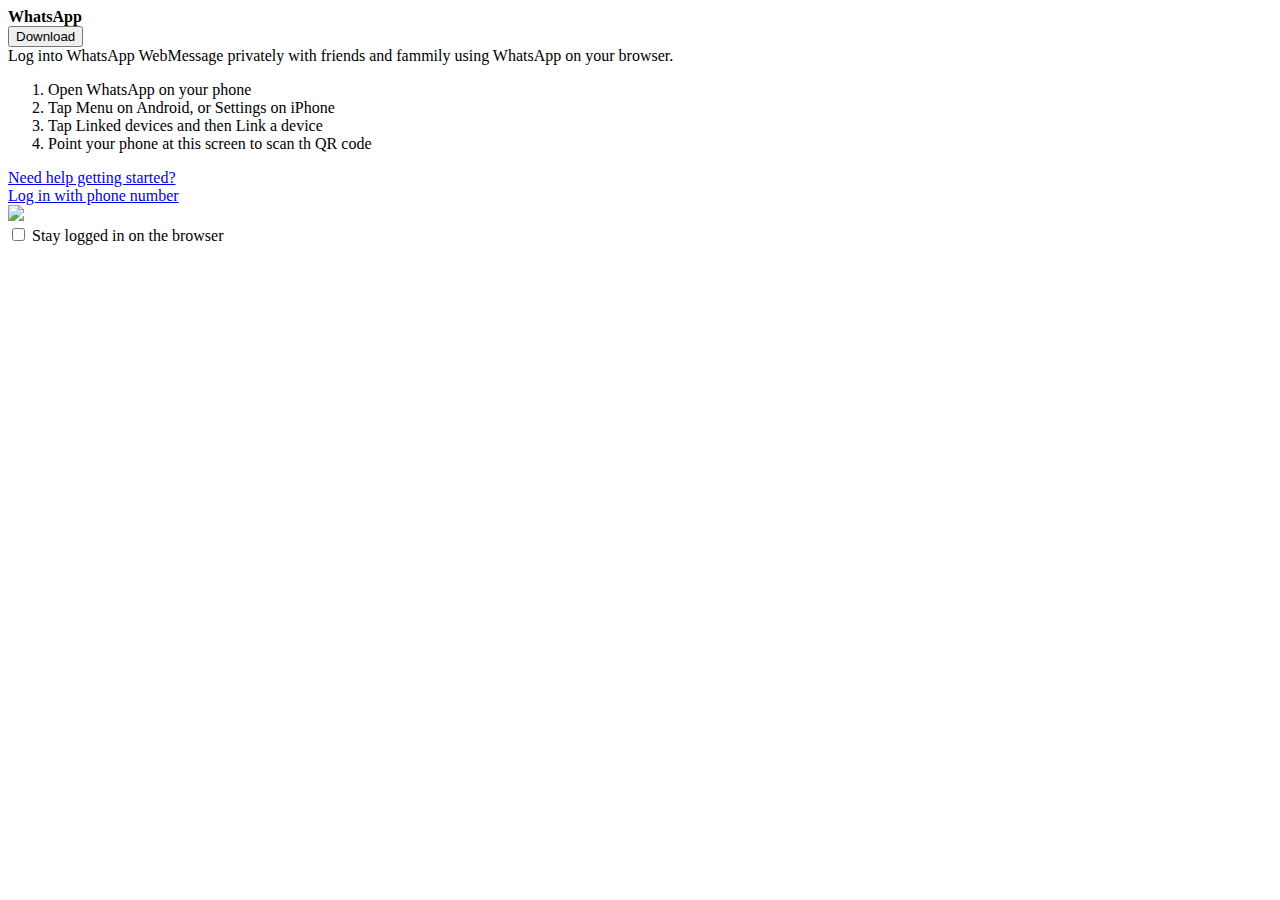
==== Day-4/index.html @ 9dd750ef "Create index.html" ====
<!DOCTYPE html>
<html lang="en">

<head>
    <meta charset="UTF-8">
    <meta name="viewport" content="width=device-width, initial-scale=1.0">
    <title>Document</title>
    <link rel="stylesheet" href="style.css">
    <link href="https://cdn.jsdelivr.net/npm/remixicon/fonts/remixicon.css" rel="stylesheet">
</head>

<body>
    <header>
        <div class="logo"><i class="ri-whatsapp-line"></i><b>WhatsApp</b></div>
        <button>Download<i class="ri-download-line"></i></button>
    </header>
    <main>
        <div class="container">
            <div class="left"><span>Log into WhatsApp Web</span><span>Message privately with friends and fammily using
                    WhatsApp on
                    your browser.</span>
                <ol>
                    <li>Open WhatsApp on your phone</li>
                    <li>Tap Menu on Android, or Settings on iPhone</li>
                    <li>Tap Linked devices and then Link a device</li>
                    <li class="last">Point your phone at this screen to scan th QR code</li>
                </ol>
                <span><a href="#">Need help getting started?</a><i class="ri-arrow-right-up-line"></i></span><br>
                <span><a href="#">Log in with phone number</a><i class="ri-arrow-right-s-line"></i></span>
            </div>
            <div class="right">
                <div class="img"><img src="Screenshot 2025-04-01 171610.png" width="370px">
                </div>
                <div><label>
                        <input type="checkbox" value="logged in">
                        Stay logged in on the browser<i class="ri-information-line"></i>
                    </label>
                </div>
            </div>
        </div>
    </main>
</body>

</html>
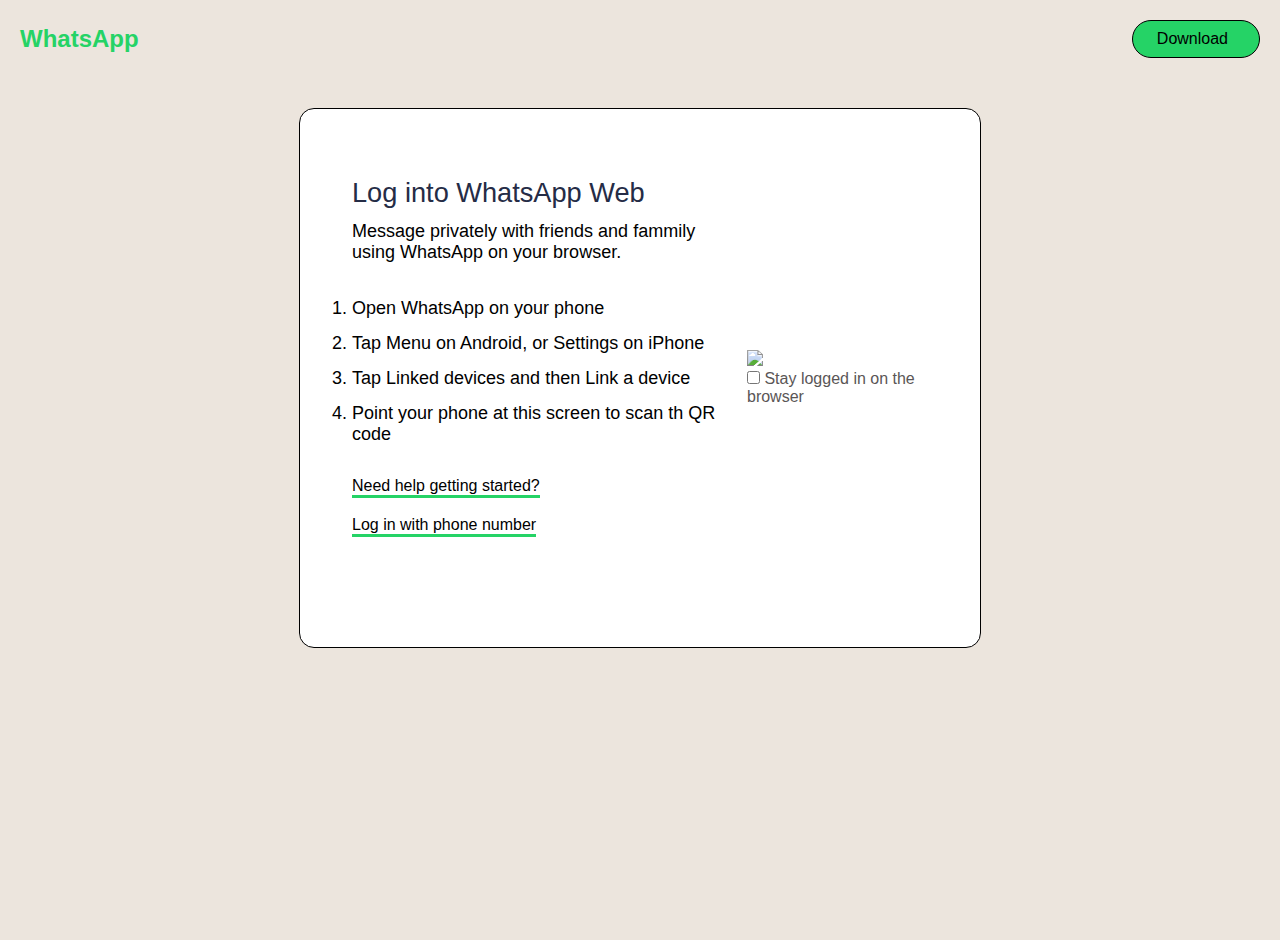
==== commit ca10678a: "Update index.html" ====
--- a/Day-4/index.html
+++ b/Day-4/index.html
@@ -21,7 +21,7 @@
                     your browser.</span>
                 <ol>
                     <li>Open WhatsApp on your phone</li>
-                    <li>Tap Menu on Android, or Settings on iPhone</li>
+                    <li>Tap Menu <i class="ri-more-2-line"></i> on Android, or Settings <i class="ri-settings-5-line"></i> on iPhone</li>
                     <li>Tap Linked devices and then Link a device</li>
                     <li class="last">Point your phone at this screen to scan th QR code</li>
                 </ol>
--- a/Day-4/style.css
+++ b/Day-4/style.css
@@ -0,0 +1,112 @@
+* {
+    padding: 0;
+    margin: 0;
+    box-sizing: border-box;
+}
+
+body {
+    font-family: 'Segoe UI', Tahoma, Geneva, Verdana, sans-serif;
+    Background-Color: #ECE5DD;
+    margin: 20px 20px;
+    height: 100vh;
+}
+
+header {
+    display: flex;
+    justify-content: space-between;
+}
+
+.logo {
+    color: #25D366;
+    font-size: 24px;
+    display: flex;
+    align-items: center;
+}
+
+.logo i {
+    font-size: 40px;
+}
+
+button {
+    background-color: #25D366;
+    border-radius: 20px;
+    padding: 9px 24px;
+    font-size: 16px;
+    border: 1px solid black;
+}
+
+button i {
+    padding-left: 7px;
+}
+
+main {
+    display: flex;
+    align-items: center;
+    justify-content: center;
+    margin: 50px 0px;
+}
+
+.container {
+    background-color: white;
+    inline-size: 55%;
+    block-size: 60vh;
+    border-radius: 15px;
+    padding: 30px 30px;
+    display: flex;
+    border: 1px solid black;
+}
+
+.left {
+    display: flex;
+    flex-direction: column;
+    inline-size: 75%;
+    padding: 26px 22px;
+}
+
+.left>span:nth-child(1) {
+    color: #252C46;
+    font-size: 1.7em;
+    padding: 12px 0px;
+}
+
+.left>span:nth-child(2) {
+    font-size: 18px;
+    padding-bottom: 28px;
+}
+
+ol li {
+    font-size: 18px;
+    padding: 7px 0px;
+}
+
+.last {
+    margin-bottom: 25px;
+}
+
+.right {
+    display: flex;
+    flex-direction: column;
+
+    justify-content: center;
+}
+
+.img i {
+    position: absolute;
+}
+
+label {
+    color: rgb(90, 86, 86);
+}
+
+a {
+    display: inline-block;
+    margin: 0;
+    padding: 0;
+    color: black;
+    text-decoration: none;
+    border-bottom: 3px solid #25D366;
+}
+
+input[type=checkbox] {
+    accent-color: #25D366;
+}
